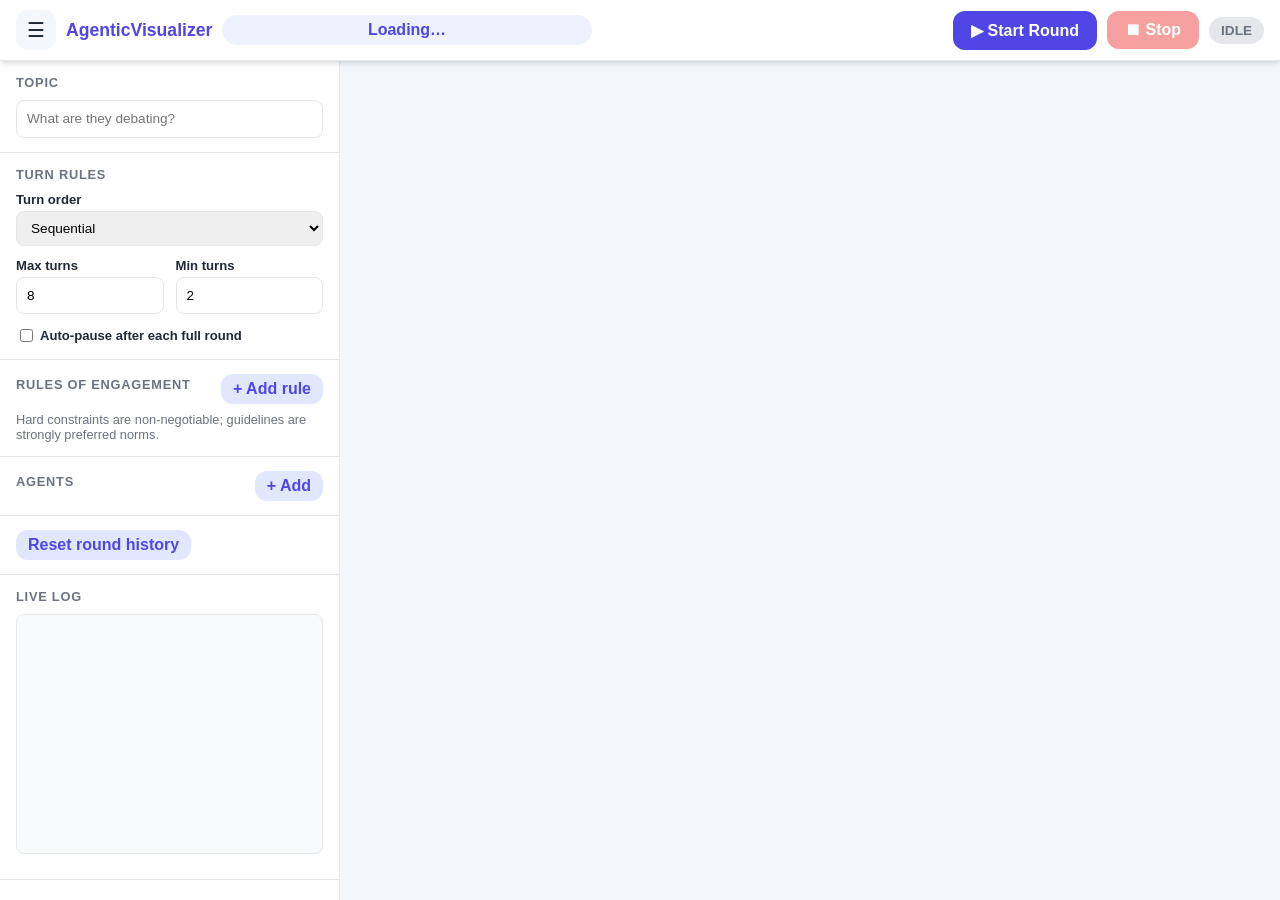
==== static/index.html @ 0b2b2e65 "First commit of main code" ====
<!DOCTYPE html>
<html lang="en">
<head>
  <meta charset="UTF-8">
  <meta name="viewport" content="width=device-width, initial-scale=1.0">
  <title>AgenticVisualizer</title>
  <link rel="stylesheet" href="/static/styles.css">
</head>
<body>
  <div id="app">
    <header class="top-bar">
      <button id="toggle-panel" class="icon-btn" title="Toggle teacher panel">☰</button>
      <h1>AgenticVisualizer</h1>
      <div class="topic-banner">
        <span id="topic-display">Loading…</span>
      </div>
      <div class="spacer"></div>
      <button id="start-round" class="action-btn">▶ Start Round</button>
      <button id="stop-round" class="action-btn danger" disabled>⏹ Stop</button>
      <div id="status-indicator" class="status idle">Idle</div>
    </header>

    <main class="main">
      <aside id="teacher-panel" class="panel open">
        <div class="panel-section">
          <h2>Topic</h2>
          <input type="text" id="topic-input" placeholder="What are they debating?">
        </div>

        <div class="panel-section">
          <h2>Turn rules</h2>
          <label>
            Turn order
            <select id="turn-order">
              <option value="sequential">Sequential</option>
              <option value="random">Random</option>
              <option value="simultaneous_proposal">Simultaneous proposals</option>
            </select>
          </label>
          <div class="row">
            <label>
              Max turns
              <input type="number" id="max-turns" min="2" max="30" value="8">
            </label>
            <label>
              Min turns
              <input type="number" id="min-turns" min="1" max="10" value="2">
            </label>
          </div>
          <label class="checkbox-label">
            <input type="checkbox" id="auto-pause">
            Auto-pause after each full round
          </label>
        </div>

        <div class="panel-section">
          <div class="section-header">
            <h2>Rules of engagement</h2>
            <button id="add-rule" class="small-btn">+ Add rule</button>
          </div>
          <div id="rules-list"></div>
          <p class="hint">Hard constraints are non-negotiable; guidelines are strongly preferred norms.</p>
        </div>

        <div class="panel-section">
          <div class="section-header">
            <h2>Agents</h2>
            <button id="add-agent" class="small-btn">+ Add</button>
          </div>
          <div id="agents-list"></div>
        </div>

        <div class="panel-section">
          <button id="reset-round" class="small-btn">Reset round history</button>
        </div>

        <div class="panel-section log-section">
          <h2>Live log</h2>
          <div id="live-log"></div>
        </div>
      </aside>

      <section id="room" class="room">
        <div id="avatars-container" class="avatars-container"></div>

        <div id="transcript-modal" class="modal hidden">
          <div class="modal-content">
            <button class="modal-close" id="close-transcript">&times;</button>
            <h2 id="transcript-title">Transcript</h2>
            <div id="transcript-body"></div>
          </div>
        </div>

        <div id="outcome-card" class="outcome-card hidden">
          <div id="outcome-badge" class="outcome-badge">Outcome</div>
          <h2 id="outcome-title"></h2>
          <div id="outcome-proposal" class="proposal-box"></div>
          <div id="outcome-details" class="details-box"></div>
          <p id="outcome-summary"></p>
          <button id="close-outcome" class="small-btn">Close</button>
        </div>
      </section>
    </main>
  </div>

  <script src="/static/app.js"></script>
</body>
</html>
---- static/styles.css ----
:root {
  --bg: #f4f7fb;
  --panel-bg: #ffffff;
  --primary: #4f46e5;
  --primary-hover: #4338ca;
  --danger: #ef4444;
  --danger-hover: #dc2626;
  --success: #22c55e;
  --text: #1f2937;
  --text-muted: #6b7280;
  --border: #e5e7eb;
  --shadow: 0 4px 6px -1px rgba(0, 0, 0, 0.1), 0 2px 4px -1px rgba(0, 0, 0, 0.06);
  --radius: 12px;
}

* {
  box-sizing: border-box;
}

html, body {
  margin: 0;
  padding: 0;
  height: 100%;
  font-family: "Segoe UI", Roboto, Helvetica, Arial, sans-serif;
  background: var(--bg);
  color: var(--text);
  overflow: hidden;
}

#app {
  display: flex;
  flex-direction: column;
  height: 100vh;
}

/* Top bar */
.top-bar {
  display: flex;
  align-items: center;
  gap: 10px;
  padding: 10px 16px;
  background: var(--panel-bg);
  border-bottom: 1px solid var(--border);
  box-shadow: var(--shadow);
  position: sticky;
  top: 0;
  z-index: 10;
}

.top-bar h1 {
  margin: 0;
  font-size: 1.1rem;
  color: var(--primary);
}

.topic-banner {
  flex: 1;
  text-align: center;
  font-size: 1rem;
  font-weight: 600;
  padding: 6px 14px;
  background: #eef2ff;
  border-radius: 999px;
  color: var(--primary);
  white-space: nowrap;
  overflow: hidden;
  text-overflow: ellipsis;
}

.spacer {
  flex: 1;
}

.icon-btn, .action-btn, .small-btn {
  border: none;
  border-radius: var(--radius);
  cursor: pointer;
  font-size: 1rem;
  transition: background 0.15s, transform 0.05s;
}

.icon-btn {
  width: 40px;
  height: 40px;
  background: var(--bg);
  color: var(--text);
  font-size: 1.25rem;
}

.icon-btn:hover {
  background: var(--border);
}

.action-btn {
  padding: 10px 18px;
  background: var(--primary);
  color: white;
  font-weight: 600;
}

.action-btn:hover:not(:disabled) {
  background: var(--primary-hover);
}

.action-btn:disabled {
  opacity: 0.5;
  cursor: not-allowed;
}

.action-btn.danger {
  background: var(--danger);
}

.action-btn.danger:hover:not(:disabled) {
  background: var(--danger-hover);
}

.small-btn {
  padding: 6px 12px;
  background: #e0e7ff;
  color: var(--primary);
  font-weight: 600;
}

.small-btn:hover {
  background: #c7d2fe;
}

.status {
  padding: 6px 12px;
  border-radius: 999px;
  font-size: 0.85rem;
  font-weight: 700;
  text-transform: uppercase;
}

.status.idle {
  background: #e5e7eb;
  color: var(--text-muted);
}

.status.running {
  background: #fef3c7;
  color: #b45309;
  animation: pulse 1.5s infinite;
}

.status.paused {
  background: #e0e7ff;
  color: var(--primary);
}

@keyframes pulse {
  0%, 100% { opacity: 1; }
  50% { opacity: 0.6; }
}

/* Main layout */
.main {
  display: flex;
  flex: 1;
  min-height: 0;
  overflow: hidden;
}

/* Teacher panel */
.panel {
  width: 340px;
  background: var(--panel-bg);
  border-right: 1px solid var(--border);
  display: flex;
  flex-direction: column;
  overflow-y: auto;
  transition: margin-left 0.25s ease;
  padding-bottom: 20px;
}

.panel.closed {
  margin-left: -340px;
}

.panel-section {
  padding: 14px 16px;
  border-bottom: 1px solid var(--border);
}

.panel-section h2 {
  margin: 0 0 10px 0;
  font-size: 0.8rem;
  color: var(--text-muted);
  text-transform: uppercase;
  letter-spacing: 0.06em;
}

.panel label {
  display: flex;
  flex-direction: column;
  gap: 4px;
  font-size: 0.82rem;
  font-weight: 600;
}

.panel input, .panel select, .panel textarea {
  width: 100%;
  padding: 8px 10px;
  border: 1px solid var(--border);
  border-radius: 8px;
  font-size: 0.85rem;
  font-family: inherit;
  line-height: 1.45;
}

.panel textarea {
  resize: vertical;
  min-height: 100px;
}

.row {
  display: flex;
  gap: 12px;
  margin-top: 12px;
}

.row label {
  flex: 1;
}

.section-header {
  display: flex;
  justify-content: space-between;
  align-items: center;
}

/* Agents list */
.agent-card {
  background: var(--bg);
  border: 1px solid var(--border);
  border-radius: var(--radius);
  padding: 10px;
  margin-bottom: 10px;
}

.agent-card input, .agent-card textarea {
  margin-bottom: 6px;
}

.agent-header {
  display: flex;
  align-items: center;
  gap: 8px;
  margin-bottom: 6px;
}

.agent-avatar-picker {
  font-size: 1.2rem;
  background: white;
  border: 1px solid var(--border);
  border-radius: 8px;
  padding: 3px;
  cursor: pointer;
}

.agent-name-input {
  flex: 1;
  font-weight: 700;
}

.delete-agent {
  background: transparent;
  border: none;
  color: var(--danger);
  cursor: pointer;
  font-size: 1.1rem;
}

.log-section {
  flex: 1;
  display: flex;
  flex-direction: column;
}

#live-log {
  flex: 1;
  min-height: 120px;
  max-height: 240px;
  overflow-y: auto;
  background: #f9fafb;
  border: 1px solid var(--border);
  border-radius: 8px;
  padding: 8px;
  font-size: 0.85rem;
}

.log-entry {
  margin-bottom: 6px;
  padding: 4px 0;
  border-bottom: 1px solid #e5e7eb;
}

.log-entry:last-child {
  border-bottom: none;
}

.log-entry strong {
  color: var(--primary);
}

/* Room */
.room {
  flex: 1;
  position: relative;
  display: flex;
  align-items: center;
  justify-content: center;
  padding: 30px 20px;
  overflow: hidden;
  min-height: 0;
}

.avatars-container {
  position: relative;
  width: min(55vh, 55vw);
  height: min(55vh, 55vw);
  max-width: min(480px, 100%);
  max-height: min(480px, 100%);
  min-width: 260px;
  min-height: 260px;
}

.avatar {
  position: absolute;
  transform: translate(-50%, -50%);
  display: flex;
  flex-direction: column;
  align-items: center;
  transition: all 0.3s ease;
}

.avatar-face {
  width: 60px;
  height: 60px;
  border-radius: 50%;
  background: white;
  display: flex;
  align-items: center;
  justify-content: center;
  font-size: 1.8rem;
  box-shadow: var(--shadow);
  border: 3px solid transparent;
  transition: border-color 0.2s, transform 0.2s;
}

.avatar-name {
  margin-top: 5px;
  padding: 2px 7px;
  background: rgba(255, 255, 255, 0.95);
  border-radius: 999px;
  font-size: 0.72rem;
  font-weight: 700;
  box-shadow: var(--shadow);
  white-space: nowrap;
}

.avatar.thinking .avatar-face {
  border-color: #fbbf24;
  animation: bounce 0.8s infinite alternate;
}

.avatar.speaking .avatar-face {
  border-color: var(--success);
  transform: scale(1.12);
}

.thinking-bubble {
  position: absolute;
  top: -24px;
  background: #fbbf24;
  color: #78350f;
  padding: 3px 8px;
  border-radius: 999px;
  font-weight: 700;
  font-size: 0.7rem;
  white-space: nowrap;
  animation: fadeIn 0.2s;
}

.speech-bubble {
  position: absolute;
  min-width: 240px;
  max-width: 360px;
  background: white;
  border: 2px solid var(--primary);
  border-radius: 14px;
  padding: 14px 16px;
  box-shadow: var(--shadow);
  font-size: 0.9rem;
  line-height: 1.45;
  z-index: 5;
  text-align: left;
  animation: popIn 0.2s;
}

.speech-bubble.long {
  max-width: 420px;
}

.speech-bubble::after {
  content: '';
  position: absolute;
  width: 0;
  height: 0;
  border-style: solid;
  border-width: 8px;
}

.speech-bubble.arrow-top::after {
  top: -16px;
  left: 50%;
  transform: translateX(-50%);
  border-color: transparent transparent var(--primary) transparent;
}

.speech-bubble.arrow-bottom::after {
  bottom: -16px;
  left: 50%;
  transform: translateX(-50%);
  border-color: var(--primary) transparent transparent transparent;
}

.speech-bubble.arrow-left::after {
  left: -16px;
  top: 50%;
  transform: translateY(-50%);
  border-color: transparent var(--primary) transparent transparent;
}

.speech-bubble.arrow-right::after {
  right: -16px;
  top: 50%;
  transform: translateY(-50%);
  border-color: transparent transparent transparent var(--primary);
}

@keyframes popIn {
  from { opacity: 0; transform: scale(0.9); }
  to { opacity: 1; transform: scale(1); }
}

@keyframes fadeIn {
  from { opacity: 0; }
  to { opacity: 1; }
}

/* Outcome card */
.outcome-card {
  position: fixed;
  top: 50%;
  left: 50%;
  transform: translate(-50%, -50%);
  width: min(90%, 600px);
  background: white;
  border: 3px solid var(--success);
  border-radius: 24px;
  padding: 24px 32px;
  box-shadow: 0 20px 25px -5px rgba(0, 0, 0, 0.15);
  text-align: center;
  z-index: 20;
  animation: slideUp 0.4s;
}

.outcome-card.hidden {
  display: none;
}

.outcome-badge {
  display: inline-block;
  background: #dcfce7;
  color: #166534;
  padding: 6px 14px;
  border-radius: 999px;
  font-weight: 700;
  font-size: 0.9rem;
  margin-bottom: 10px;
}

.outcome-badge.no-consensus {
  background: #fef3c7;
  color: #92400e;
}

.outcome-card h2 {
  margin: 0 0 8px 0;
  font-size: 1.4rem;
}

.outcome-card p {
  margin: 0 0 16px 0;
  color: var(--text-muted);
  font-size: 1rem;
}

.proposal-box, .details-box {
  text-align: left;
  background: #f3f4f6;
  border-radius: 8px;
  padding: 12px;
  margin-bottom: 12px;
  font-size: 1rem;
  line-height: 1.5;
}

.proposal-box pre, .details-box pre {
  background: white;
  padding: 10px;
  border-radius: 6px;
  overflow-x: auto;
  font-size: 0.85rem;
  margin: 8px 0 0 0;
}

@keyframes slideUp {
  from { opacity: 0; transform: translate(-50%, -55%); }
  to { opacity: 1; transform: translate(-50%, -50%); }
}

.hidden {
  display: none !important;
}

/* Referee warnings */
.referee-warning {
  position: absolute;
  top: 16px;
  left: 50%;
  transform: translateX(-50%);
  background: #fef3c7;
  border-left: 5px solid #f59e0b;
  color: #78350f;
  padding: 10px 16px;
  border-radius: 10px;
  max-width: min(90%, 520px);
  font-size: 0.85rem;
  font-weight: 600;
  box-shadow: var(--shadow);
  z-index: 15;
  animation: slideDown 0.3s;
}

.referee-warning strong {
  color: #b45309;
}

@keyframes slideDown {
  from { opacity: 0; transform: translateX(-50%) translateY(-20px); }
  to { opacity: 1; transform: translateX(-50%) translateY(0); }
}

/* Responsive tweaks */
@media (max-width: 900px) {
  .main {
    flex-direction: column;
  }
  .panel {
    position: absolute;
    z-index: 20;
    height: 100%;
    box-shadow: var(--shadow);
  }
  .panel.closed {
    margin-left: -340px;
  }
}

/* Checkbox label */
.checkbox-label {
  flex-direction: row !important;
  align-items: center;
  gap: 8px;
  margin-top: 12px;
  cursor: pointer;
}

.checkbox-label input[type="checkbox"] {
  width: auto;
}

/* Clickable avatars */
.avatar {
  cursor: pointer;
}

.avatar-face:hover {
  transform: scale(1.05);
}

.referee-avatar .avatar-face {
  background: #fef3c7;
  border-color: #f59e0b;
}

.referee-avatar .avatar-name {
  background: #fef3c7;
  color: #78350f;
}

/* Modal */
.modal {
  position: fixed;
  inset: 0;
  background: rgba(0, 0, 0, 0.5);
  display: flex;
  align-items: center;
  justify-content: center;
  z-index: 100;
}

.modal.hidden {
  display: none !important;
}

.modal-content {
  background: white;
  border-radius: var(--radius);
  width: min(90%, 600px);
  max-height: 80vh;
  display: flex;
  flex-direction: column;
  box-shadow: 0 20px 25px -5px rgba(0, 0, 0, 0.2);
}

.modal-close {
  align-self: flex-end;
  background: none;
  border: none;
  font-size: 1.8rem;
  line-height: 1;
  padding: 8px 16px;
  cursor: pointer;
  color: var(--text-muted);
}

.modal-close:hover {
  color: var(--text);
}

.modal-content h2 {
  margin: 0 20px 16px;
  font-size: 1.4rem;
}

#transcript-body {
  overflow-y: auto;
  padding: 0 20px 20px;
}

.transcript-entry {
  padding: 12px;
  margin-bottom: 10px;
  background: #f9fafb;
  border-radius: 8px;
  line-height: 1.4;
}

.empty-transcript {
  color: var(--text-muted);
  font-style: italic;
  text-align: center;
  padding: 20px;
}

/* Referee evaluation entries */
.evaluation-entry {
  border: 1px solid var(--border);
  border-radius: var(--radius);
  padding: 16px;
  margin-bottom: 16px;
}

.eval-header {
  font-weight: 700;
  color: var(--primary);
  margin-bottom: 6px;
}

.eval-summary {
  color: var(--text-muted);
  margin-bottom: 12px;
  font-style: italic;
}

.checklist {
  margin-bottom: 12px;
}

.checklist-item {
  padding: 8px 10px;
  margin-bottom: 6px;
  border-radius: 6px;
  background: #f3f4f6;
}

.checklist-item.satisfied {
  background: #dcfce7;
  color: #166534;
}

.checklist-item.violated {
  background: #fee2e2;
  color: #991b1b;
}

.checklist-item .status {
  text-transform: uppercase;
  font-size: 0.75rem;
  font-weight: 700;
  padding: 2px 6px;
  border-radius: 4px;
  background: rgba(255, 255, 255, 0.6);
}

.eval-warnings {
  margin: 0 0 12px 0;
  padding-left: 20px;
  color: #92400e;
}

.eval-warnings li {
  margin-bottom: 4px;
}

.eval-proposal, .eval-details {
  margin-top: 8px;
  font-size: 0.95rem;
}

.eval-details pre {
  background: #f3f4f6;
  padding: 8px;
  border-radius: 6px;
  overflow-x: auto;
  font-size: 0.85rem;
}

/* Rules of engagement editor */
.rule-card {
  background: var(--bg);
  border: 1px solid var(--border);
  border-radius: var(--radius);
  padding: 12px;
  margin-bottom: 12px;
}

.rule-header {
  display: flex;
  align-items: center;
  gap: 8px;
  margin-bottom: 8px;
}

.rule-name-input {
  flex: 1;
  font-weight: 700;
}

.rule-severity {
  width: auto;
  min-width: 120px;
}

.rule-text {
  min-height: 60px;
  margin-bottom: 0;
}

.delete-rule {
  background: transparent;
  border: none;
  color: var(--danger);
  cursor: pointer;
  font-size: 1.1rem;
}

.hint {
  font-size: 0.8rem;
  color: var(--text-muted);
  margin: 8px 0 0 0;
}
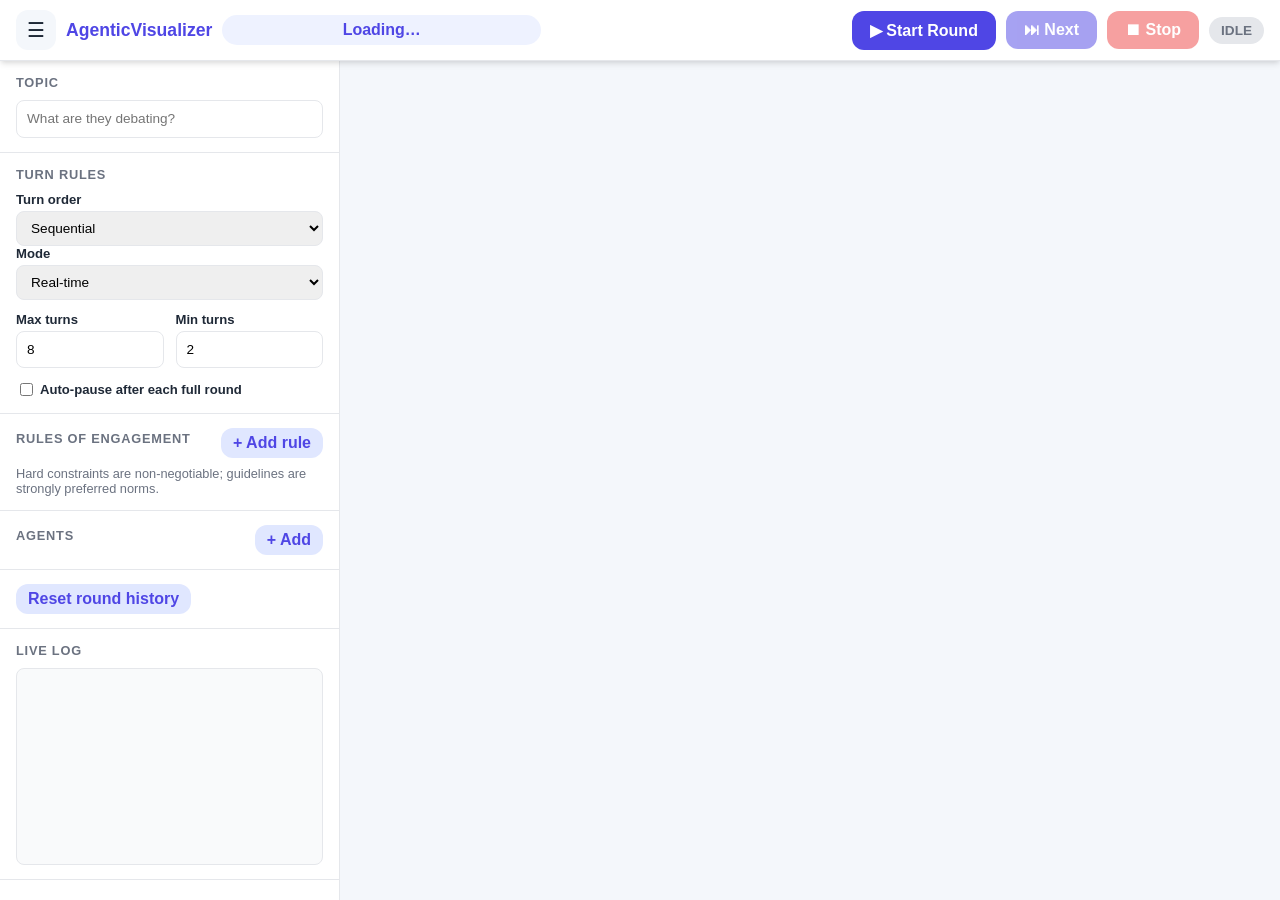
==== commit aaa0d03e: "adding async display options" ====
--- a/static/index.html
+++ b/static/index.html
@@ -16,6 +16,7 @@
       </div>
       <div class="spacer"></div>
       <button id="start-round" class="action-btn">▶ Start Round</button>
+      <button id="next-step" class="action-btn" disabled>⏭ Next</button>
       <button id="stop-round" class="action-btn danger" disabled>⏹ Stop</button>
       <div id="status-indicator" class="status idle">Idle</div>
     </header>
@@ -35,6 +36,13 @@
               <option value="sequential">Sequential</option>
               <option value="random">Random</option>
               <option value="simultaneous_proposal">Simultaneous proposals</option>
+            </select>
+          </label>
+          <label>
+            Mode
+            <select id="mode-select">
+              <option value="realtime">Real-time</option>
+              <option value="step_by_step">Step-by-step</option>
             </select>
           </label>
           <div class="row">
--- a/static/styles.css
+++ b/static/styles.css
@@ -150,6 +150,12 @@
   color: var(--primary);
 }
 
+.status.waiting {
+  background: #dbeafe;
+  color: #1e40af;
+  animation: pulse 1.5s infinite;
+}
+
 @keyframes pulse {
   0%, 100% { opacity: 1; }
   50% { opacity: 0.6; }
@@ -382,6 +388,22 @@
   font-size: 0.7rem;
   white-space: nowrap;
   animation: fadeIn 0.2s;
+}
+
+.generating-bubble {
+  position: absolute;
+  top: -28px;
+  right: -14px;
+  background: #e0e7ff;
+  border: 2px solid var(--primary);
+  color: var(--primary);
+  padding: 3px 8px;
+  border-radius: 999px;
+  font-weight: 700;
+  font-size: 0.85rem;
+  white-space: nowrap;
+  animation: fadeIn 0.2s, pulse 1.2s infinite;
+  z-index: 6;
 }
 
 .speech-bubble {
@@ -439,6 +461,30 @@
   top: 50%;
   transform: translateY(-50%);
   border-color: transparent transparent transparent var(--primary);
+}
+
+/* Referee speech bubble: distinct from agent bubbles */
+.speech-bubble.referee-speech-bubble {
+  background: #fef3c7;
+  border-color: #f59e0b;
+  font-weight: 600;
+  color: #78350f;
+}
+
+.speech-bubble.referee-speech-bubble.arrow-top::after {
+  border-color: transparent transparent #f59e0b transparent;
+}
+
+.speech-bubble.referee-speech-bubble.arrow-bottom::after {
+  border-color: #f59e0b transparent transparent transparent;
+}
+
+.speech-bubble.referee-speech-bubble.arrow-left::after {
+  border-color: transparent #f59e0b transparent transparent;
+}
+
+.speech-bubble.referee-speech-bubble.arrow-right::after {
+  border-color: transparent transparent transparent #f59e0b;
 }
 
 @keyframes popIn {
@@ -785,3 +831,25 @@
   color: var(--text-muted);
   margin: 8px 0 0 0;
 }
+
+/* Collapsible JSON details */
+.collapse-toggle {
+  display: inline-block;
+  margin-left: 8px;
+  padding: 4px 10px;
+  background: #e0e7ff;
+  color: var(--primary);
+  border: none;
+  border-radius: 8px;
+  font-size: 0.8rem;
+  font-weight: 600;
+  cursor: pointer;
+}
+
+.collapse-toggle:hover {
+  background: #c7d2fe;
+}
+
+.collapse-content {
+  margin-top: 8px;
+}
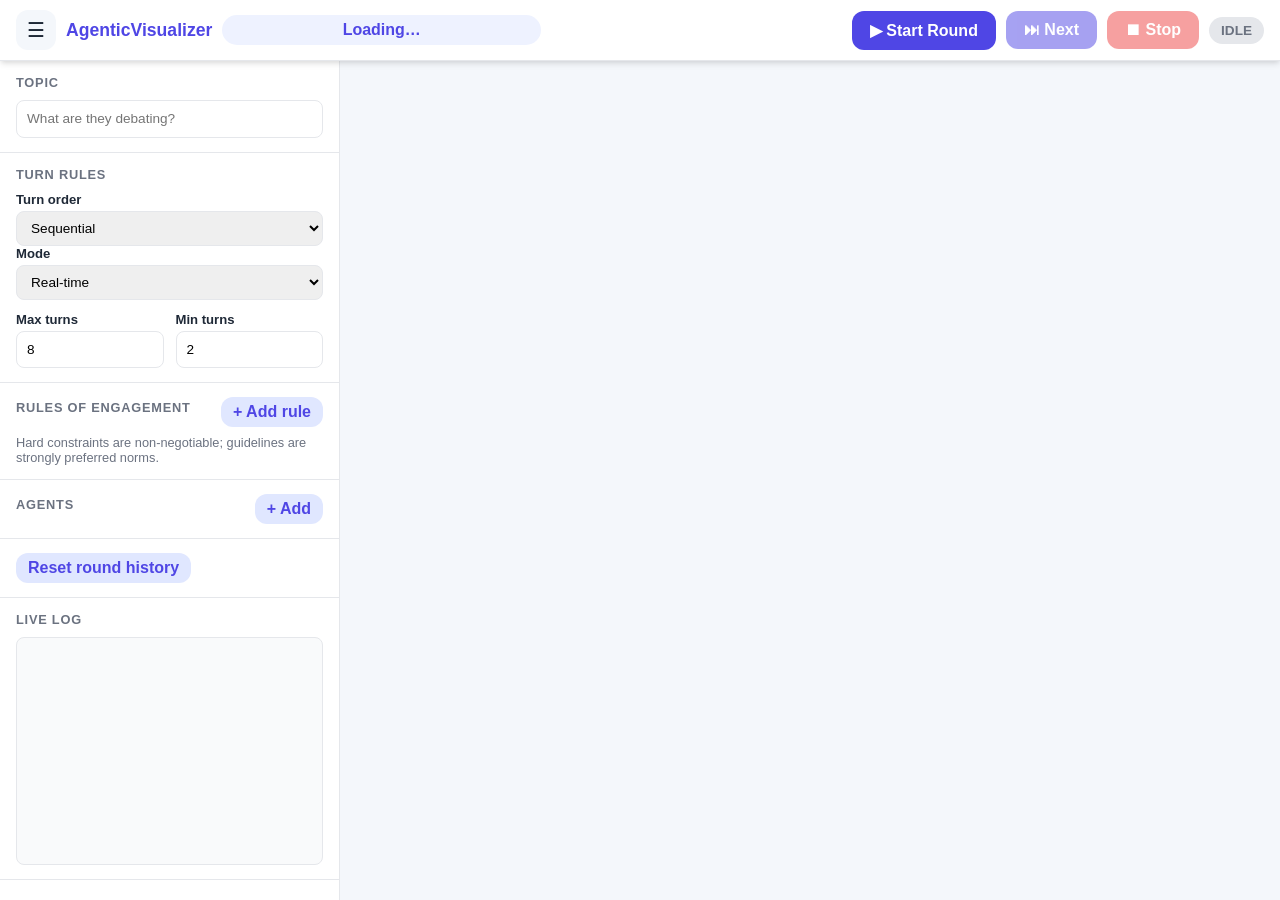
==== commit 5d4ffee5: "updating UI" ====
--- a/static/index.html
+++ b/static/index.html
@@ -42,6 +42,7 @@
             Mode
             <select id="mode-select">
               <option value="realtime">Real-time</option>
+              <option value="auto_pause">Auto-pause</option>
               <option value="step_by_step">Step-by-step</option>
             </select>
           </label>
@@ -55,10 +56,6 @@
               <input type="number" id="min-turns" min="1" max="10" value="2">
             </label>
           </div>
-          <label class="checkbox-label">
-            <input type="checkbox" id="auto-pause">
-            Auto-pause after each full round
-          </label>
         </div>
 
         <div class="panel-section">
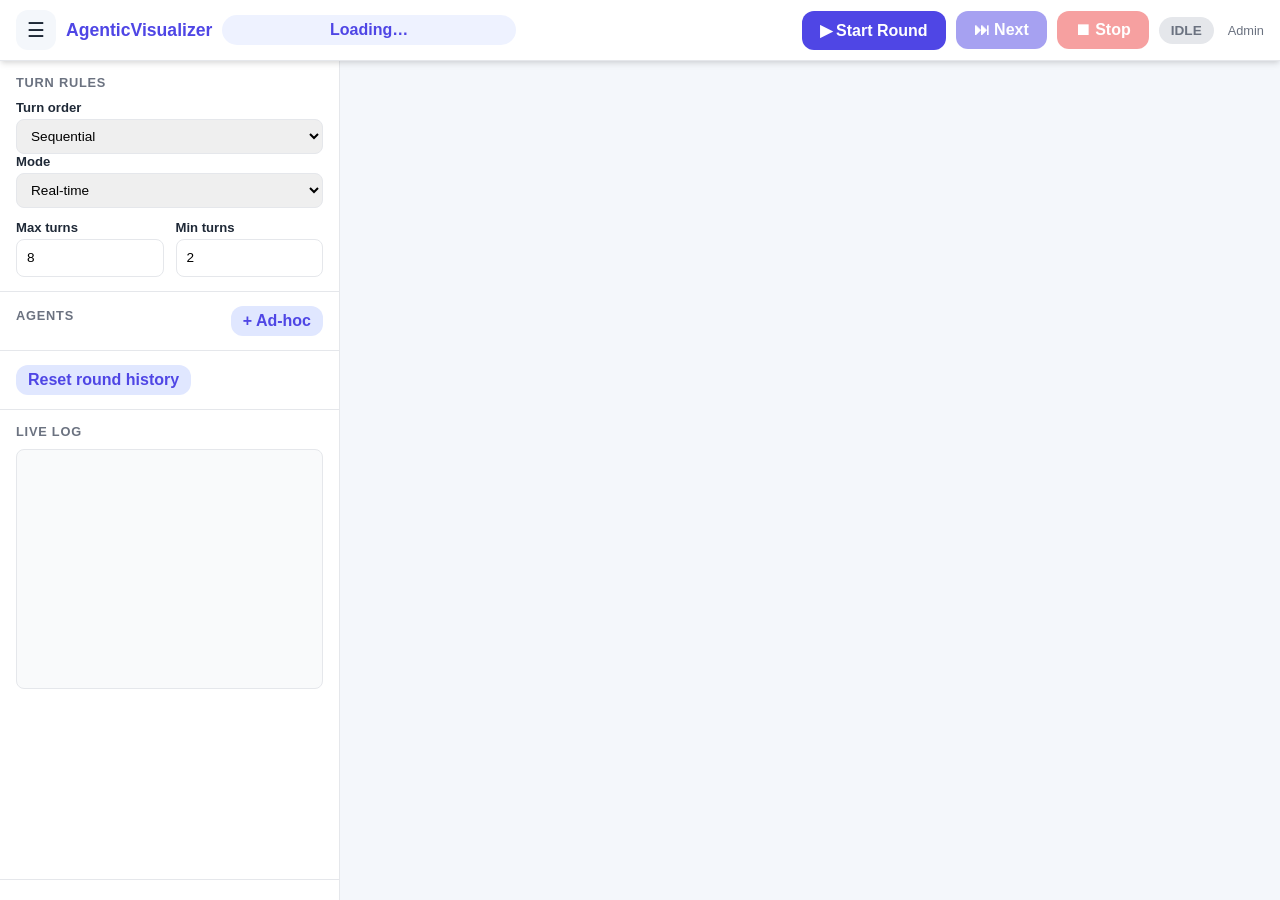
==== commit 8ab3c445: "Lots of augmentations to the admin panel" ====
--- a/static/index.html
+++ b/static/index.html
@@ -9,7 +9,7 @@
 <body>
   <div id="app">
     <header class="top-bar">
-      <button id="toggle-panel" class="icon-btn" title="Toggle teacher panel">☰</button>
+      <button id="toggle-panel" class="icon-btn" title="Toggle panel">☰</button>
       <h1>AgenticVisualizer</h1>
       <div class="topic-banner">
         <span id="topic-display">Loading…</span>
@@ -19,13 +19,16 @@
       <button id="next-step" class="action-btn" disabled>⏭ Next</button>
       <button id="stop-round" class="action-btn danger" disabled>⏹ Stop</button>
       <div id="status-indicator" class="status idle">Idle</div>
+      <a href="/admin" style="font-size:0.8rem;color:var(--text-muted);text-decoration:none;margin-left:4px">Admin</a>
     </header>
 
     <main class="main">
       <aside id="teacher-panel" class="panel open">
-        <div class="panel-section">
-          <h2>Topic</h2>
-          <input type="text" id="topic-input" placeholder="What are they debating?">
+
+        <!-- Loaded package info -->
+        <div class="panel-section" id="package-section" style="display:none">
+          <h2>Loaded package</h2>
+          <div id="package-banner" class="package-banner"></div>
         </div>
 
         <div class="panel-section">
@@ -47,30 +50,15 @@
             </select>
           </label>
           <div class="row">
-            <label>
-              Max turns
-              <input type="number" id="max-turns" min="2" max="30" value="8">
-            </label>
-            <label>
-              Min turns
-              <input type="number" id="min-turns" min="1" max="10" value="2">
-            </label>
+            <label>Max turns <input type="number" id="max-turns" min="2" max="30" value="8"></label>
+            <label>Min turns <input type="number" id="min-turns" min="1" max="10" value="2"></label>
           </div>
         </div>
 
         <div class="panel-section">
           <div class="section-header">
-            <h2>Rules of engagement</h2>
-            <button id="add-rule" class="small-btn">+ Add rule</button>
-          </div>
-          <div id="rules-list"></div>
-          <p class="hint">Hard constraints are non-negotiable; guidelines are strongly preferred norms.</p>
-        </div>
-
-        <div class="panel-section">
-          <div class="section-header">
             <h2>Agents</h2>
-            <button id="add-agent" class="small-btn">+ Add</button>
+            <button id="add-agent" class="small-btn">+ Ad-hoc</button>
           </div>
           <div id="agents-list"></div>
         </div>
--- a/static/styles.css
+++ b/static/styles.css
@@ -853,3 +853,13 @@
 .collapse-content {
   margin-top: 8px;
 }
+
+/* Loaded-package banner on the session page */
+.package-banner {
+  background: #eef2ff;
+  border-radius: 8px;
+  padding: 10px 12px;
+  font-size: 0.875rem;
+  line-height: 1.5;
+  color: var(--primary);
+}
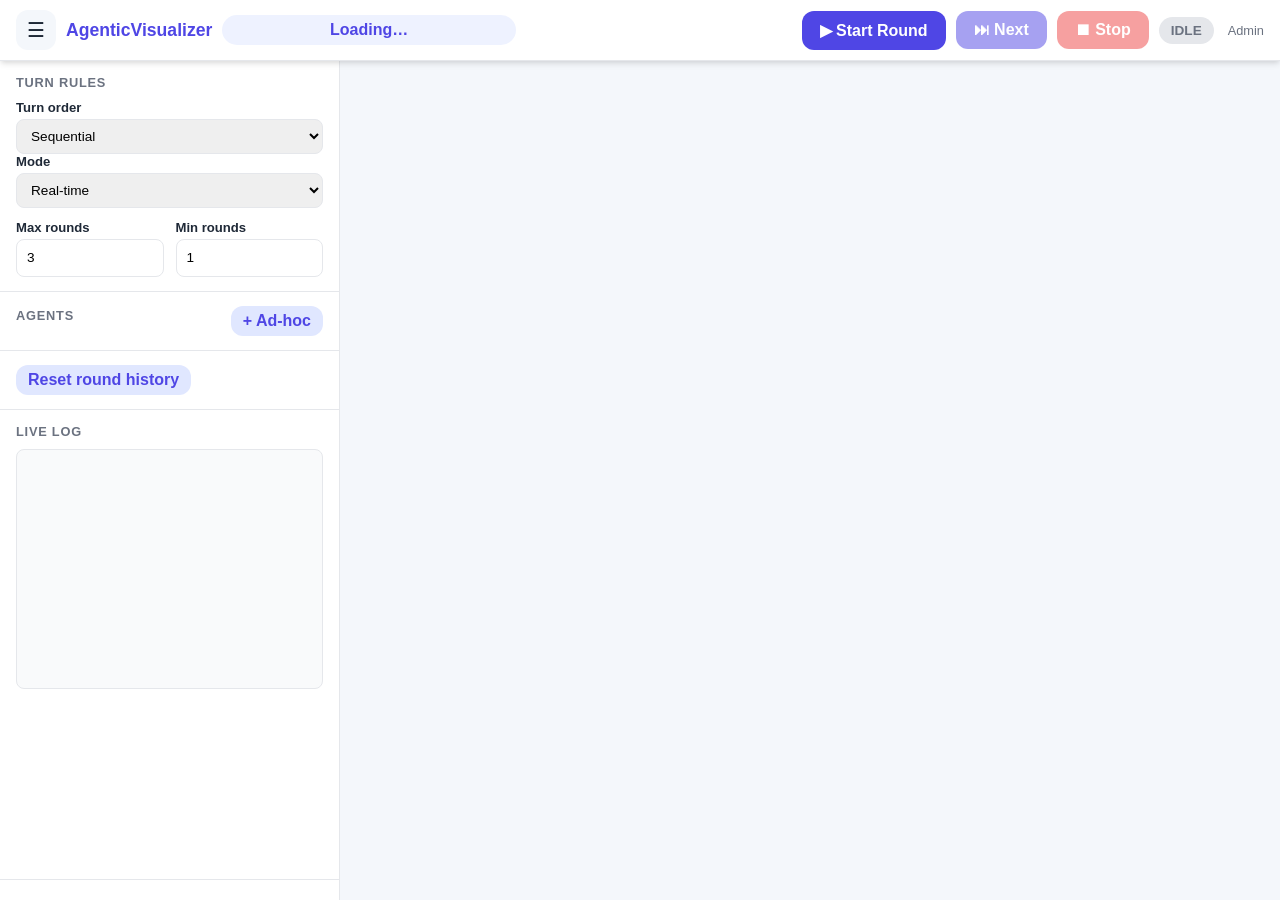
==== commit 5ada4049: "Improving the visual flow" ====
--- a/static/index.html
+++ b/static/index.html
@@ -50,8 +50,8 @@
             </select>
           </label>
           <div class="row">
-            <label>Max turns <input type="number" id="max-turns" min="2" max="30" value="8"></label>
-            <label>Min turns <input type="number" id="min-turns" min="1" max="10" value="2"></label>
+            <label>Max rounds <input type="number" id="max-rounds" min="1" max="10" value="3"></label>
+            <label>Min rounds <input type="number" id="min-rounds" min="1" max="10" value="1"></label>
           </div>
         </div>
 
--- a/static/styles.css
+++ b/static/styles.css
@@ -461,6 +461,29 @@
   top: 50%;
   transform: translateY(-50%);
   border-color: transparent transparent transparent var(--primary);
+}
+
+/* Compressed chip — past speaker's bubble, shown after their turn */
+.speech-bubble.compressed {
+  min-width: 0;
+  max-width: 180px;
+  padding: 5px 10px;
+  font-size: 0.74rem;
+  line-height: 1.3;
+  background: #f3f4f6;
+  border-color: #9ca3af;
+  color: #4b5563;
+  cursor: pointer;
+  opacity: 0.8;
+}
+
+.speech-bubble.compressed:hover {
+  opacity: 1;
+  background: #e5e7eb;
+}
+
+.speech-bubble.compressed::after {
+  display: none;
 }
 
 /* Referee speech bubble: distinct from agent bubbles */
